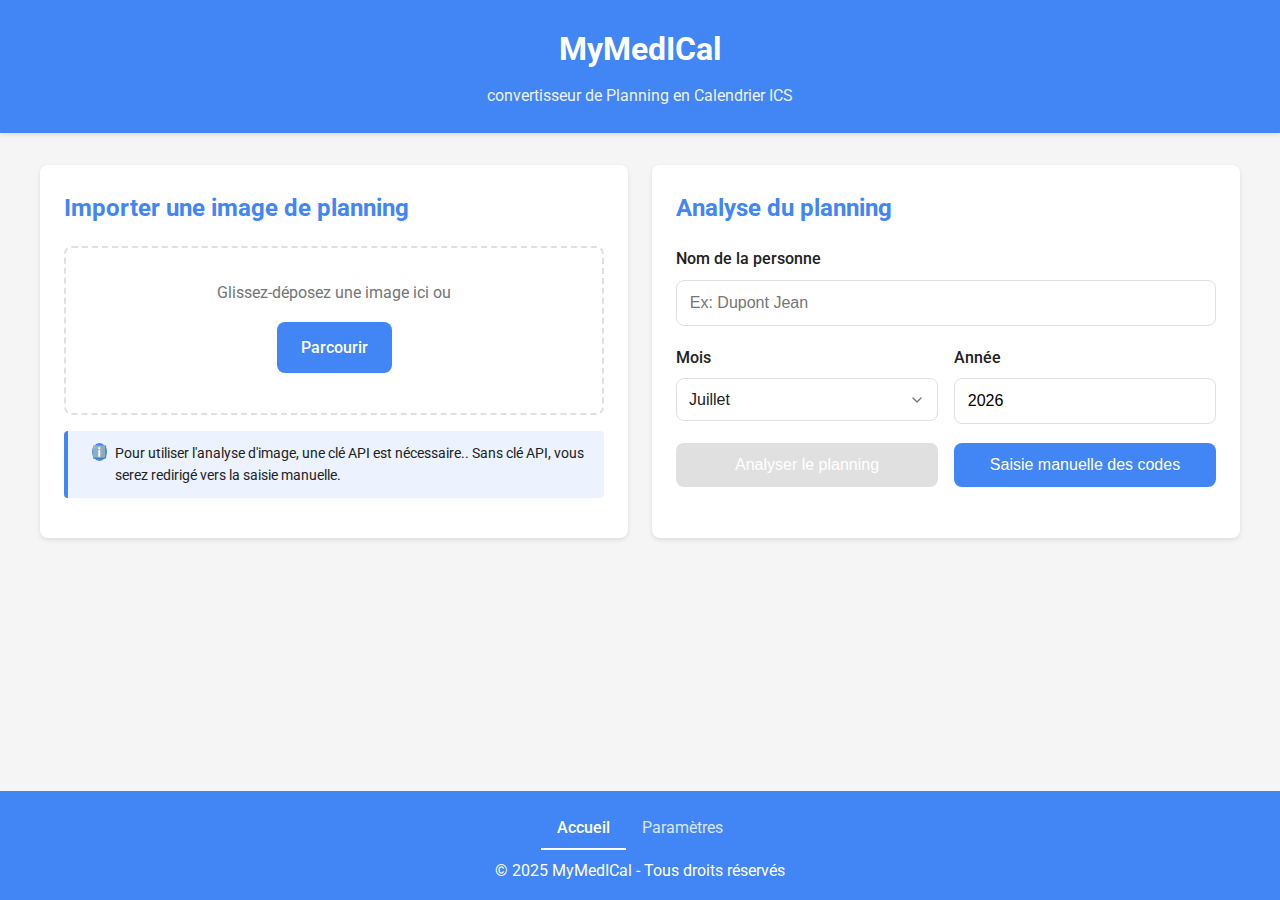
==== index.html @ 3569edef "Version 2 ajustement du nom en MymedICal" ====
<!DOCTYPE html>
<html lang="fr">
<head>
    <meta charset="UTF-8">
    <meta name="viewport" content="width=device-width, initial-scale=1.0">
    <meta name="theme-color" content="#4285f4">
    <title>MyMedICal - Analyseur de Planning</title>
    <link rel="stylesheet" href="css/styles.css">
    <link rel="manifest" href="manifest.json">
    <link rel="icon" type="image/png" href="images/icons/icon-72x72.png">
    <link rel="apple-touch-icon" href="images/icons/icon-192x192.png">
    <!-- Polices -->
    <link rel="preconnect" href="https://fonts.googleapis.com">
    <link rel="preconnect" href="https://fonts.gstatic.com" crossorigin>
    <link href="https://fonts.googleapis.com/css2?family=Roboto:wght@300;400;500;700&display=swap" rel="stylesheet">
</head>
<body>
    <header>
        <h1>MyMedICal</h1>
        <p>convertisseur de Planning en Calendrier ICS</p>
    </header>

    <main>
        <div class="container">
            <!-- Section d'upload -->
            <div class="card upload-section" id="uploadSection">
                <h2>Importer une image de planning</h2>
                <div class="drop-area" id="dropArea">
                    <p>Glissez-déposez une image ici ou</p>
                    <label for="fileInput" class="button">Parcourir</label>
                    <input type="file" id="fileInput" accept="image/*" hidden>
                </div>
                <div class="api-info-message">
                    <p><i class="info-icon">ℹ️</i> Pour utiliser l'analyse d'image, une clé API est nécessaire.</a>. Sans clé API, vous serez redirigé vers la saisie manuelle.</p>
                </div>
                <div class="preview-container" id="previewContainer" hidden>
                    <img id="filePreview" alt="Aperçu de l'image">
                    <button id="removeImage" class="button button-secondary">Supprimer</button>
                </div>
            </div>

            <!-- Section de traitement -->
            <div class="card processing-section" id="processingSection">
                <h2>Analyse du planning</h2>
                
                <!-- Conteneur pour le champ de saisie du nom -->
                <div class="form-group" id="personNameContainer">
                    <label for="personNameInput">Nom de la personne</label>
                    <input type="text" id="personNameInput" placeholder="Ex: Dupont Jean">
                </div>
                
                <div class="form-row">
                    <div class="form-group">
                        <label for="monthSelect">Mois</label>
                        <select id="monthSelect">
                            <option value="1">Janvier</option>
                            <option value="2">Février</option>
                            <option value="3">Mars</option>
                            <option value="4">Avril</option>
                            <option value="5">Mai</option>
                            <option value="6">Juin</option>
                            <option value="7">Juillet</option>
                            <option value="8">Août</option>
                            <option value="9">Septembre</option>
                            <option value="10">Octobre</option>
                            <option value="11">Novembre</option>
                            <option value="12">Décembre</option>
                        </select>
                    </div>
                    <div class="form-group">
                        <label for="yearInput">Année</label>
                        <input type="number" id="yearInput" min="2000" max="2100">
                    </div>
                </div>
                
                <div class="button-group">
                    <button id="analyzeButton" class="button button-primary" disabled>Analyser le planning</button>
                </div>
            </div>

            <!-- Section des résultats -->
            <div class="card results-section" id="resultsSection" hidden>
                <h2>Résultats</h2>
                
                <!-- Résultat de l'analyse OCR -->
                <div class="ocr-result-section" id="ocrResultSection" hidden>
                    <div class="card-section">
                        <h3>Résultat Analyse IA</h3>
                        <p class="ocr-warning">Attention le résultat peut comporter des erreurs.</p>
                        <div class="ocr-result-container">
                            <textarea id="ocrResultText" class="ocr-result-text" readonly></textarea>
                            <div id="personLineContainer"></div>
                        </div>
                        <div class="button-group">
                            <button id="applyOcrCodesButton" class="button button-primary">Appliquer les codes</button>
                        </div>
                    </div>
                </div>
                
                <div id="resultsContent">
                    <div class="results-header">
                        <h3><span id="personNamesList"></span></h3>
                    </div>
                    
                    <div id="calendarContainer" class="calendar-container">
                        <!-- Le calendrier sera inséré ici -->
                    </div>
                    
                    <div class="table-container">
                        <table class="results-table">
                            <thead>
                                <tr>
                                    <th>Jour</th>
                                    <th>Code</th>
                                    <th>Horaires</th>
                                </tr>
                            </thead>
                            <tbody id="resultsTableBody">
                                <!-- Les résultats seront insérés ici -->
                            </tbody>
                        </table>
                    </div>
                    
                    <div class="export-buttons" id="exportButtons">
                        <button id="exportIcsButton" class="button" onclick="downloadICSFile()">Exporter en ICS</button>
                    </div>
                </div>
            </div>
        </div>
    </main>

    <footer>
        <div class="footer-nav">
            <a href="index.html" class="nav-link active">Accueil</a>
            <a href="settings.html" class="nav-link">Paramètres</a>
        </div>
        <p>&copy; 2025 MyMedICal - Tous droits réservés</p>
    </footer>

    <!-- Toast pour les notifications -->
    <div class="toast" id="toastContainer" hidden>
        <p id="toastMessage"></p>
    </div>

    <!-- Chargement des modules JavaScript -->
    <script src="js/core.js?v=1"></script>
    <script src="js/codes.js?v=1"></script>
    <script src="js/calendar.js?v=1"></script>
    <script src="js/file-handling.js?v=1"></script>
    <script src="js/ocr-analysis.js?v=1"></script>
    <script src="js/manual-entry.js?v=1"></script>
    <script src="js/vision-api.js?v=1"></script>
    <script src="js/calendar-utils.js?v=2"></script>
    <script src="js/app.js?v=11"></script>
    <script>
        // Enregistrer le service worker
        if ('serviceWorker' in navigator) {
            window.addEventListener('load', () => {
                navigator.serviceWorker.register('/service-worker.js')
                    .then(registration => {
                        console.log('Service Worker enregistré avec succès:', registration);
                        
                        // Vérifier si une mise à jour est disponible
                        registration.addEventListener('updatefound', () => {
                            console.log('Nouvelle version du Service Worker trouvée');
                            
                            // Forcer l'activation du nouveau service worker
                            const newWorker = registration.installing;
                            newWorker.addEventListener('statechange', () => {
                                if (newWorker.state === 'installed' && navigator.serviceWorker.controller) {
                                    // Forcer le rechargement de la page pour utiliser le nouveau service worker
                                    console.log('Nouveau Service Worker installé, rechargement de la page');
                                    window.location.reload();
                                }
                            });
                        });
                        
                        // Forcer l'activation du service worker existant
                        if (registration.waiting) {
                            registration.waiting.postMessage({ action: 'skipWaiting' });
                        }
                    })
                    .catch(error => {
                        console.log('Erreur lors de l\'enregistrement du Service Worker:', error);
                    });
            });
        }
    </script>
</body>
</html>
---- css/styles.css ----
/* Variables globales */
:root {
    --primary-color: #4285f4;
    --primary-dark: #3367d6;
    --secondary-color: #34a853;
    --accent-color: #ea4335;
    --light-gray: #f5f5f5;
    --medium-gray: #e0e0e0;
    --dark-gray: #757575;
    --text-color: #212121;
    --white: #ffffff;
    --shadow: 0 2px 5px rgba(0, 0, 0, 0.1);
    --border-radius: 8px;
    --transition: all 0.3s ease;
}

/* Reset et base */
* {
    margin: 0;
    padding: 0;
    box-sizing: border-box;
}

body {
    font-family: 'Roboto', sans-serif;
    line-height: 1.6;
    color: var(--text-color);
    background-color: var(--light-gray);
    min-height: 100vh;
    display: flex;
    flex-direction: column;
}

/* En-tête */
header {
    background-color: var(--primary-color);
    color: var(--white);
    text-align: center;
    padding: 1.5rem 1rem;
    box-shadow: var(--shadow);
}

header h1 {
    font-size: 2rem;
    margin-bottom: 0.5rem;
}

header p {
    font-size: 1rem;
    opacity: 0.9;
}

/* Contenu principal */
main {
    flex: 1;
    padding: 2rem 1rem;
}

.container {
    max-width: 1200px;
    margin: 0 auto;
    display: grid;
    grid-template-columns: 1fr;
    gap: 1.5rem;
}

@media (min-width: 768px) {
    .container {
        grid-template-columns: repeat(2, 1fr);
    }
    
    .results-section {
        grid-column: span 2;
    }
}

/* Cartes */
.card {
    background-color: var(--white);
    border-radius: var(--border-radius);
    box-shadow: var(--shadow);
    padding: 1.5rem;
    transition: var(--transition);
}

.card h2 {
    color: var(--primary-color);
    margin-bottom: 1.2rem;
    font-size: 1.5rem;
}

/* Zone de dépôt */
.drop-area {
    border: 2px dashed var(--medium-gray);
    border-radius: var(--border-radius);
    padding: 2rem;
    text-align: center;
    transition: var(--transition);
    margin-bottom: 1rem;
    cursor: pointer;
}

.drop-area:hover, .drop-area.active {
    border-color: var(--primary-color);
    background-color: rgba(66, 133, 244, 0.05);
}

.drop-area p {
    margin-bottom: 1rem;
    color: var(--dark-gray);
}

/* Aperçu de l'image */
.preview-container {
    margin-top: 1rem;
    text-align: center;
    position: relative;
    max-width: 100%;
    overflow: hidden;
    border-radius: var(--border-radius);
    box-shadow: var(--shadow);
    background-color: var(--white);
}

#filePreview {
    max-width: 100%;
    max-height: 60vh; /* Limite la hauteur à 60% de la hauteur de la fenêtre */
    object-fit: contain; /* Garde les proportions de l'image */
    display: block;
    margin: 0 auto;
    border-radius: var(--border-radius);
}

/* Styles pour toutes les images dans le contenu principal */
main img {
    max-width: 100%;
    height: auto;
    display: block;
    margin: 0 auto;
    border-radius: var(--border-radius);
    box-shadow: var(--shadow);
}

/* Conteneur pour les images importées */
.imported-image-container {
    width: 100%;
    overflow-x: auto;
    margin-bottom: 1rem;
}

.imported-image-container img {
    max-width: 100%;
    object-fit: contain;
}

/* Pour les tableaux contenant des images */
table img {
    max-width: none; /* Permet aux images dans les tableaux de conserver leur taille d'origine */
    border-radius: 0;
    box-shadow: none;
}

/* Bouton de suppression d'image */
#removeImage {
    position: absolute;
    top: 0.75rem;
    right: 0.75rem;
    background-color: rgba(255, 255, 255, 0.9);
    border: none;
    border-radius: 50%;
    width: 2.5rem;
    height: 2.5rem;
    display: flex;
    align-items: center;
    justify-content: center;
    cursor: pointer;
    color: var(--accent-color);
    font-size: 1.2rem;
    transition: all 0.2s ease;
    box-shadow: 0 2px 8px rgba(0, 0, 0, 0.15);
    z-index: 10;
}

#removeImage::before {
    content: "×";  /* Utilisation du symbole × pour la croix */
    font-size: 1.8rem;
    font-weight: 600;
    line-height: 1;
}

#removeImage:hover {
    background-color: rgba(255, 255, 255, 1);
    transform: scale(1.05);
    box-shadow: 0 4px 12px rgba(0, 0, 0, 0.2);
}

/* Style pour le bouton de suppression avec croix rouge */
.delete-btn-cross {
    background-color: #ff4d4d !important; /* Rouge vif */
    border: none !important;
    border-radius: 50% !important;
    width: 36px !important;
    height: 36px !important;
    display: flex !important;
    align-items: center !important;
    justify-content: center !important;
    cursor: pointer !important;
    padding: 0 !important;
    box-shadow: 0 2px 5px rgba(0, 0, 0, 0.2) !important;
    position: relative !important;
    transition: all 0.2s ease !important;
}

.delete-btn-cross::before,
.delete-btn-cross::after {
    content: "" !important;
    position: absolute !important;
    width: 20px !important;
    height: 3px !important;
    background-color: white !important;
    border-radius: 2px !important;
}

.delete-btn-cross::before {
    transform: rotate(45deg) !important;
}

.delete-btn-cross::after {
    transform: rotate(-45deg) !important;
}

.delete-btn-cross:hover {
    transform: scale(1.1) !important;
    box-shadow: 0 4px 8px rgba(0, 0, 0, 0.3) !important;
}

.delete-btn-cross span {
    display: none !important; /* Cache le texte du bouton */
}

/* Formulaires */
.form-group {
    margin-bottom: 1.2rem;
}

.form-row {
    display: flex;
    gap: 1rem;
    margin-bottom: 1.2rem;
}

.form-row .form-group {
    flex: 1;
    margin-bottom: 0;
}

label {
    display: block;
    margin-bottom: 0.5rem;
    font-weight: 500;
    color: var(--text-color);
}

input, select {
    width: 100%;
    padding: 0.8rem;
    border: 1px solid var(--medium-gray);
    border-radius: var(--border-radius);
    font-size: 1rem;
    transition: var(--transition);
}

input:focus, select:focus {
    outline: none;
    border-color: var(--primary-color);
    box-shadow: 0 0 0 2px rgba(66, 133, 244, 0.2);
}

/* Boutons */
.button {
    display: inline-block;
    padding: 0.8rem 1.5rem;
    background-color: var(--primary-color);
    color: var(--white);
    border: none;
    border-radius: var(--border-radius);
    font-size: 1rem;
    font-weight: 500;
    cursor: pointer;
    transition: var(--transition);
    text-align: center;
}

.button:hover {
    background-color: var(--primary-dark);
    transform: translateY(-2px);
}

.button:active {
    transform: translateY(0);
}

.button:disabled {
    background-color: var(--medium-gray);
    cursor: not-allowed;
    transform: none;
}

.button-primary {
    background-color: var(--primary-color);
}

.button-secondary {
    background-color: var(--dark-gray);
}

.button-secondary:hover {
    background-color: #616161;
}

/* Section des résultats */
.results-section {
    min-height: 300px;
}

.loader {
    display: flex;
    flex-direction: column;
    align-items: center;
    justify-content: center;
    padding: 2rem;
}

.spinner {
    width: 50px;
    height: 50px;
    border: 5px solid var(--medium-gray);
    border-top: 5px solid var(--primary-color);
    border-radius: 50%;
    animation: spin 1s linear infinite;
    margin-bottom: 1rem;
}

@keyframes spin {
    0% { transform: rotate(0deg); }
    100% { transform: rotate(360deg); }
}

/* Tableau des résultats */
.results-table {
    width: 100%;
    border-collapse: collapse;
    margin-bottom: 1.5rem;
    box-shadow: var(--shadow);
    background-color: var(--white);
    border-radius: var(--border-radius);
    overflow: hidden;
}

.results-table th,
.results-table td {
    padding: 0.75rem 1rem;
    text-align: left;
    border-bottom: 1px solid var(--medium-gray);
}

.results-table th {
    background-color: var(--primary-color);
    color: var(--white);
    font-weight: 500;
}

.results-table tr:last-child td {
    border-bottom: none;
}

.results-table tr:nth-child(even) {
    background-color: var(--light-gray);
}

.code-input {
    width: 100%;
    padding: 0.5rem;
    border: 1px solid var(--medium-gray);
    border-radius: 4px;
    font-family: 'Roboto', sans-serif;
    font-size: 1rem;
    transition: var(--transition);
}

.code-input:focus {
    border-color: var(--primary-color);
    outline: none;
    box-shadow: 0 0 0 2px rgba(66, 133, 244, 0.2);
}

.code-input.corrected {
    background-color: #e8f0fe;
    border-color: var(--primary-color);
}

.code-description {
    color: var(--dark-gray);
    font-size: 0.9rem;
}

.no-results {
    text-align: center;
    color: var(--dark-gray);
    font-style: italic;
    padding: 1.5rem !important;
}

/* Conteneur du texte OCR brut */
.raw-ocr-container {
    margin-top: 2rem;
    background-color: var(--white);
    border-radius: var(--border-radius);
    padding: 1rem;
    box-shadow: var(--shadow);
}

.raw-ocr-container h3 {
    margin-bottom: 1rem;
    color: var(--primary-color);
    font-size: 1.2rem;
}

.raw-ocr-content {
    background-color: var(--light-gray);
    padding: 1rem;
    border-radius: 4px;
    font-family: monospace;
    font-size: 0.9rem;
    white-space: pre-wrap;
    overflow-x: auto;
    max-height: 300px;
    overflow-y: auto;
}

.copy-button {
    margin-top: 1rem;
    background-color: var(--light-gray);
    color: var(--text-color);
    border: 1px solid var(--medium-gray);
    padding: 0.5rem 1rem;
    border-radius: 4px;
    cursor: pointer;
    transition: var(--transition);
}

.copy-button:hover {
    background-color: var(--medium-gray);
}

/* Actions */
.actions {
    display: flex;
    flex-wrap: wrap;
    gap: 0.8rem;
    justify-content: flex-end;
}

/* Pied de page */
footer {
    background-color: var(--primary-color);
    color: var(--white);
    text-align: center;
    padding: 1rem;
    margin-top: auto;
}

/* Footer navigation */
.footer-nav {
    display: flex;
    justify-content: center;
    margin-bottom: 0.5rem;
}

.nav-link {
    color: var(--white);
    text-decoration: none;
    padding: 0.5rem 1rem;
    opacity: 0.8;
    transition: var(--transition);
}

.nav-link:hover {
    opacity: 1;
}

.nav-link.active {
    opacity: 1;
    font-weight: 500;
    border-bottom: 2px solid var(--white);
}

/* Toast notifications */
.toast {
    position: fixed;
    bottom: 20px;
    left: 50%;
    transform: translateX(-50%);
    background-color: rgba(0, 0, 0, 0.8);
    color: var(--white);
    padding: 0.8rem 1.5rem;
    border-radius: var(--border-radius);
    z-index: 1000;
    animation: fadeIn 0.3s, fadeOut 0.3s 2.7s;
    animation-fill-mode: forwards;
}

@keyframes fadeIn {
    from { opacity: 0; transform: translate(-50%, 20px); }
    to { opacity: 1; transform: translate(-50%, 0); }
}

@keyframes fadeOut {
    from { opacity: 1; transform: translate(-50%, 0); }
    to { opacity: 0; transform: translate(-50%, 20px); }
}

/* Styles pour la page de paramètres */
.settings-container {
    max-width: 1200px;
    margin: 0 auto;
    display: grid;
    grid-template-columns: 1fr;
    gap: 1.5rem;
}

.card-header {
    margin-bottom: 1.5rem;
}

.card-header p {
    color: var(--dark-gray);
    margin-top: 0.5rem;
}

/* Gestionnaire de codes */
.code-manager {
    display: grid;
    grid-template-columns: 1fr;
    gap: 1.5rem;
}

@media (min-width: 768px) {
    .code-manager {
        grid-template-columns: 1fr 1fr;
    }
}

/* Liste des codes */
.code-list-container {
    display: flex;
    flex-direction: column;
    height: 100%;
}

.search-bar {
    display: flex;
    gap: 0.8rem;
    margin-bottom: 1rem;
}

.search-bar input {
    flex: 1;
}

.code-list {
    flex: 1;
    overflow-y: auto;
    border: 1px solid var(--medium-gray);
    border-radius: var(--border-radius);
    padding: 0.5rem;
    max-height: 400px;
}

.code-item {
    display: flex;
    align-items: center;
    padding: 0.8rem;
    border-bottom: 1px solid var(--medium-gray);
    cursor: pointer;
    transition: var(--transition);
}

.code-item:last-child {
    border-bottom: none;
}

.code-item:hover {
    background-color: rgba(66, 133, 244, 0.05);
}

.code-item.active {
    background-color: rgba(66, 133, 244, 0.1);
    border-left: 3px solid var(--primary-color);
    box-shadow: 0 2px 5px rgba(0, 0, 0, 0.1);
}

.code-item.active .code-text strong {
    color: var(--primary-color);
    font-weight: 700;
}

.color-indicator {
    width: 16px;
    height: 16px;
    border-radius: 50%;
    margin-right: 0.8rem;
}

.code-text {
    flex: 1;
}

.code-hours {
    color: var(--dark-gray);
    font-size: 0.9rem;
}

.empty-state {
    padding: 1.5rem;
    text-align: center;
    color: var(--dark-gray);
}

/* Éditeur de code */
.code-editor {
    background-color: var(--light-gray);
    border-radius: var(--border-radius);
    padding: 1.5rem;
}

.code-editor h3 {
    margin-bottom: 1.2rem;
    color: var(--primary-color);
}

.form-actions {
    display: flex;
    gap: 0.8rem;
    margin-top: 1.5rem;
}

.button-danger {
    background-color: var(--accent-color);
}

.button-danger:hover {
    background-color: #d32f2f;
}

/* Import/Export */
.import-export {
    display: flex;
    flex-direction: column;
    gap: 1.5rem;
}

/* Formulaires */
small {
    display: block;
    margin-top: 0.3rem;
    color: var(--dark-gray);
    font-size: 0.8rem;
}

/* Responsive */
@media (max-width: 600px) {
    .form-row {
        flex-direction: column;
        gap: 0;
    }
    
    .actions {
        justify-content: center;
    }
    
    .button {
        width: 100%;
    }
}

/* Liste des noms détectés */
.names-list-section {
    margin-bottom: 1.5rem;
}

.names-list-section .info-text {
    margin-bottom: 1rem;
    color: var(--dark-gray);
    font-size: 0.9rem;
}

.person-names-list {
    display: flex;
    flex-wrap: wrap;
    gap: 0.5rem;
    margin-top: 1rem;
}

.person-name-item {
    background-color: var(--light-gray);
    border: 1px solid var(--medium-gray);
    border-radius: var(--border-radius);
    padding: 0.5rem 1rem;
    cursor: pointer;
    transition: var(--transition);
}

.person-name-item:hover {
    background-color: var(--medium-gray);
}

.person-name-item.selected {
    background-color: var(--primary-color);
    color: var(--white);
    border-color: var(--primary-dark);
}

/* Groupe de boutons */
.button-group {
    display: flex;
    gap: 1rem;
    margin-top: 1rem;
}

.button-group .button {
    flex: 1;
}

/* Liste déroulante */
select {
    width: 100%;
    padding: 0.75rem;
    border: 1px solid var(--medium-gray);
    border-radius: var(--border-radius);
    background-color: var(--white);
    font-size: 1rem;
    color: var(--text-color);
    appearance: none;
    background-image: url("data:image/svg+xml;charset=UTF-8,%3csvg xmlns='http://www.w3.org/2000/svg' width='16' height='16' viewBox='0 0 24 24' fill='none' stroke='%23757575' stroke-width='2' stroke-linecap='round' stroke-linejoin='round'%3e%3cpolyline points='6 9 12 15 18 9'%3e%3c/polyline%3e%3c/svg%3e");
    background-repeat: no-repeat;
    background-position: right 0.75rem center;
    background-size: 1rem;
    padding-right: 2rem;
}

select:focus {
    outline: none;
    border-color: var(--primary-color);
    box-shadow: 0 0 0 2px rgba(66, 133, 244, 0.2);
}

/* Types de boutons */
.button-primary {
    background-color: var(--primary-color);
    color: var(--white);
}

.button-primary:hover:not(:disabled) {
    background-color: var(--primary-dark);
}

.button-secondary {
    background-color: var(--white);
    color: var(--primary-color);
    border: 1px solid var(--primary-color);
}

.button-secondary:hover:not(:disabled) {
    background-color: rgba(66, 133, 244, 0.1);
}

/* Types de toast */
.toast.success {
    background-color: var(--secondary-color);
}

.toast.error {
    background-color: var(--accent-color);
}

.toast.warning {
    background-color: #f39c12;
}

/* Styles pour les sections d'analyse et de résultats */
.section {
    margin-bottom: 2rem;
}

.section h2 {
    margin-bottom: 1rem;
    color: #333;
}

.button-group {
    display: flex;
    gap: 0.5rem;
    margin-top: 1rem;
}

.result-card {
    background-color: #f9f9f9;
    border-radius: 8px;
    padding: 1.5rem;
    box-shadow: 0 2px 4px rgba(0, 0, 0, 0.1);
}

.result-content {
    margin: 1rem 0;
}

.result-content h4 {
    margin-bottom: 0.5rem;
    color: #555;
}

#resultCodes {
    list-style-type: none;
    padding: 0;
    margin: 0;
    display: flex;
    flex-wrap: wrap;
    gap: 0.5rem;
}

#resultCodes li {
    background-color: #e0e0e0;
    padding: 0.3rem 0.6rem;
    border-radius: 4px;
    font-size: 0.9rem;
}

#nameDropdown {
    width: 100%;
    padding: 0.5rem;
    border: 1px solid #ddd;
    border-radius: 4px;
    font-family: 'Roboto', sans-serif;
    font-size: 1rem;
}

/* Styles pour les messages */
.message {
    padding: 0.75rem 1rem;
    margin: 1rem 0;
    border-radius: 4px;
    font-weight: 500;
}

.message.success {
    background-color: #d4edda;
    color: #155724;
    border-left: 4px solid #28a745;
}

.message.error {
    background-color: #f8d7da;
    color: #721c24;
    border-left: 4px solid #dc3545;
}

.message.info {
    background-color: #d1ecf1;
    color: #0c5460;
    border-left: 4px solid #17a2b8;
}

/* Styles pour les champs de saisie dans le tableau des résultats */
.day-input {
    width: 50px;
    padding: 5px;
    border: 1px solid #ddd;
    border-radius: 4px;
    text-align: center;
}

.code-input {
    width: 80px;
    padding: 5px;
    border: 1px solid #ddd;
    border-radius: 4px;
    text-align: center;
    text-transform: uppercase;
}

.code-input.corrected {
    background-color: #e8f5e9;
    border-color: #4caf50;
}

.code-description {
    display: block;
    font-size: 0.9em;
    color: #666;
}

.no-results {
    text-align: center;
    color: #999;
    padding: 20px;
    font-style: italic;
}

/* Formulaire de saisie manuelle */
.manual-entry-form {
    display: none;
    background-color: var(--white);
    border-radius: var(--border-radius);
    box-shadow: var(--shadow);
    padding: 1.5rem;
    margin: 1.5rem 0;
    position: relative;
}

.manual-entry-form h3 {
    margin-top: 0;
    margin-bottom: 1rem;
    color: var(--primary-color);
}

.manual-entry-form p {
    margin-bottom: 1rem;
    color: var(--dark-gray);
}

.manual-entry-form textarea {
    width: 100%;
    padding: 0.75rem;
    border: 1px solid var(--medium-gray);
    border-radius: 4px;
    font-family: 'Roboto', sans-serif;
    font-size: 1rem;
    margin-bottom: 1rem;
    resize: vertical;
}

.manual-entry-form textarea:focus {
    border-color: var(--primary-color);
    outline: none;
    box-shadow: 0 0 0 2px rgba(66, 133, 244, 0.2);
}

.manual-entry-form button {
    margin-right: 0.5rem;
    margin-bottom: 0.5rem;
}

#manual-entry-button {
    margin-left: 0.5rem;
}

/* Sélecteur de code */
.code-select {
    width: 100%;
    padding: 0.5rem;
    border: 1px solid var(--medium-gray);
    border-radius: 4px;
    font-family: 'Roboto', sans-serif;
    font-size: 1rem;
    transition: var(--transition);
    cursor: pointer;
    appearance: none;
    -webkit-appearance: none;
    -moz-appearance: none;
    background-image: url("data:image/svg+xml;charset=utf-8,%3csvg xmlns='http://www.w3.org/2000/svg' width='16' height='16' viewBox='0 0 24 24' fill='none' stroke='%23333' stroke-width='2' stroke-linecap='round' stroke-linejoin='round'%3e%3cpolyline points='6 9 12 15 18 9'%3e%3c/polyline%3e%3c/svg%3e");
    background-repeat: no-repeat;
    background-position: right 0.5rem center;
    background-size: 16px;
    padding-right: 2rem;
}

.code-select:focus {
    border-color: var(--primary-color);
    outline: none;
    box-shadow: 0 0 0 2px rgba(66, 133, 244, 0.2);
}

.code-select option {
    padding: 0.5rem;
    background-color: var(--white);
}

/* Légende des codes */
.code-legend {
    margin-top: 2rem;
    background-color: var(--white);
    border-radius: var(--border-radius);
    padding: 1rem;
    box-shadow: var(--shadow);
}

.code-legend h3 {
    margin-top: 0;
    margin-bottom: 1rem;
    color: var(--primary-color);
}

.code-legend-items {
    display: flex;
    flex-wrap: wrap;
    gap: 0.5rem;
}

.code-legend-item {
    display: flex;
    align-items: center;
    padding: 0.5rem;
    border-radius: 4px;
    font-size: 0.9rem;
}

.code-legend-color {
    width: 1rem;
    height: 1rem;
    border-radius: 3px;
    margin-right: 0.5rem;
    border: 1px solid rgba(0, 0, 0, 0.1);
}

/* Couleurs spécifiques pour les codes */
.code-RHE {
    background-color: #f5f5f5;
    color: #333;
}

.code-M7M {
    background-color: #ffeb3b;
    color: #333;
}

.code-C9E {
    background-color: #4caf50;
    color: white;
}

.code-JRD {
    background-color: #ff9800;
    color: white;
}

.code-RH {
    background-color: #e91e63;
    color: white;
}

.code-RC {
    background-color: #2196f3;
    color: white;
}

.code-JPX {
    background-color: #9c27b0;
    color: white;
}

.code-NNE {
    background-color: #00bcd4;
    color: white;
}

.code-CNE {
    background-color: #795548;
    color: white;
}

/* Calendrier */
.calendar-container {
    margin: 20px 0;
    padding: 15px;
    background-color: var(--white);
    border-radius: var(--border-radius);
    box-shadow: var(--shadow);
}

.calendar-table {
    width: 100%;
    border-collapse: collapse;
    margin-top: 15px;
}

.calendar-table th,
.calendar-table td {
    border: 1px solid var(--medium-gray);
    padding: 10px;
    text-align: center;
}

.calendar-table th {
    background-color: var(--primary-color);
    color: var(--white);
    font-weight: 500;
}

.calendar-table td {
    height: 80px;
    vertical-align: top;
    position: relative;
}

.calendar-table .empty-cell {
    background-color: var(--light-gray);
}

.day-number {
    position: absolute;
    top: 5px;
    left: 5px;
    font-size: 14px;
    font-weight: bold;
    color: var(--text-color);
}

.day-code {
    font-size: 16px;
    font-weight: bold;
    margin-top: 20px;
    margin-bottom: 10px;
    cursor: help;
    text-align: center;
    padding: 3px 5px;
    border-radius: 4px;
    background-color: rgba(255, 255, 255, 0.3);
    display: inline-block;
    min-width: 50px;
}

.code-dropdown {
    width: 100%;
    padding: 5px;
    font-size: 12px;
    border: 1px solid var(--medium-gray);
    border-radius: 4px;
}

/* Export buttons */
.export-buttons {
    display: flex;
    gap: 10px;
    margin-top: 20px;
    justify-content: flex-end;
}

/* Style pour l'icône d'information */
.info-icon {
    display: inline-flex;
    align-items: center;
    justify-content: center;
    width: 18px;
    height: 18px;
    border-radius: 50%;
    background-color: var(--primary-color);
    color: white;
    font-size: 12px;
    font-weight: bold;
    margin-left: 8px;
    cursor: pointer;
    transition: all 0.2s ease;
}

.info-icon:hover {
    background-color: var(--primary-dark);
    transform: scale(1.1);
    box-shadow: 0 2px 4px rgba(0, 0, 0, 0.2);
}

/* Style pour la popup d'information */
.info-popup {
    position: fixed;
    top: 50%;
    left: 50%;
    transform: translate(-50%, -50%);
    background-color: white;
    padding: 20px;
    border-radius: var(--border-radius);
    box-shadow: 0 4px 12px rgba(0, 0, 0, 0.15);
    z-index: 1000;
    max-width: 90%;
    width: 400px;
}

.info-popup-header {
    display: flex;
    justify-content: space-between;
    align-items: center;
    margin-bottom: 15px;
}

.info-popup-header h3 {
    margin: 0;
    color: var(--primary-color);
}

.info-popup-close {
    background: none;
    border: none;
    font-size: 20px;
    cursor: pointer;
    color: var(--dark-gray);
}

.info-popup-content {
    margin-bottom: 15px;
    line-height: 1.5;
}

.info-popup-overlay {
    position: fixed;
    top: 0;
    left: 0;
    right: 0;
    bottom: 0;
    background-color: rgba(0, 0, 0, 0.5);
    z-index: 999;
}

/* Style pour l'interrupteur (toggle switch) */
.toggle-switch {
    height: 0;
    width: 0;
    visibility: hidden;
    position: absolute;
}

.checkbox-label {
    display: flex;
    align-items: center;
    position: relative;
    cursor: pointer;
}

.toggle-slider {
    display: inline-block;
    width: 40px;
    height: 20px;
    background: #ccc;
    border-radius: 100px;
    position: relative;
    margin-right: 10px;
    transition: 0.3s;
}

.toggle-slider:after {
    content: '';
    position: absolute;
    top: 2px;
    left: 2px;
    width: 16px;
    height: 16px;
    background: #fff;
    border-radius: 50%;
    transition: 0.3s;
}

.toggle-switch:checked + .toggle-slider {
    background: #4cd964;
}

.toggle-switch:checked + .toggle-slider:after {
    left: calc(100% - 2px);
    transform: translateX(-100%);
}

.toggle-slider:active:after {
    width: 20px;
}

/* Styles pour la section de résultat OCR */
.ocr-result-section {
    margin-bottom: 1.5rem;
}

.card-section {
    background-color: var(--white);
    border-radius: var(--border-radius);
    padding: 1.5rem;
    box-shadow: var(--shadow);
    margin-bottom: 1.5rem;
}

.ocr-warning {
    color: var(--accent-color);
    font-size: 0.9rem;
    margin-bottom: 1rem;
}

.ocr-result-container {
    margin-bottom: 1rem;
}

.ocr-result-text {
    width: 100%;
    min-height: 80px;
    padding: 0.75rem;
    border: 1px solid var(--medium-gray);
    border-radius: var(--border-radius);
    font-family: 'Roboto Mono', monospace;
    font-size: 0.9rem;
    resize: vertical;
    background-color: var(--light-gray);
}

.ocr-result-text:focus {
    outline: none;
    border-color: var(--primary-color);
    box-shadow: 0 0 0 2px rgba(66, 133, 244, 0.2);
}

/* Styles pour la ligne de personne */
#personLineContainer {
    margin-top: 1rem;
    padding: 0.75rem;
    background-color: #f8f9fa;
    border: 1px solid var(--medium-gray);
    border-radius: var(--border-radius);
    font-family: 'Roboto Mono', monospace;
    font-size: 0.9rem;
    max-height: 100px;
    overflow-y: auto;
}

.person-line {
    margin: 0;
    white-space: pre-wrap;
    word-break: break-word;
}

/* Styles pour la section Résultat Analyse IA */
#iaResultSection {
    margin-bottom: 1.5rem;
    background-color: var(--white);
    border-radius: var(--border-radius);
    padding: 1.5rem;
    box-shadow: var(--shadow);
}

#iaResultSection h3 {
    margin-top: 0;
    margin-bottom: 1rem;
    color: var(--primary-color);
    font-size: 1.2rem;
    border-bottom: 1px solid var(--medium-gray);
    padding-bottom: 0.5rem;
}

#iaResultSection .ocr-warning {
    color: var(--accent-color);
    font-size: 0.9rem;
    margin-bottom: 1rem;
}

#iaResultSection .ocr-result-container {
    margin-bottom: 1rem;
}

#iaResultText {
    width: 100%;
    min-height: 60px;
    padding: 0.75rem;
    border: 1px solid var(--medium-gray);
    border-radius: var(--border-radius);
    font-family: 'Roboto Mono', monospace;
    font-size: 0.9rem;
    resize: vertical;
    background-color: var(--light-gray);
}

/* Styles pour les cellules qui ne seront pas exportées */
.not-exported {
    position: relative;
    overflow: hidden;
}

.not-exported::before {
    content: '';
    position: absolute;
    top: 0;
    left: 0;
    right: 0;
    bottom: 0;
    background-image: repeating-linear-gradient(
        45deg,
        rgba(0, 0, 0, 0.1),
        rgba(0, 0, 0, 0.1) 10px,
        rgba(0, 0, 0, 0) 10px,
        rgba(0, 0, 0, 0) 20px
    );
    pointer-events: none; /* Pour permettre les clics à travers */
    z-index: 1;
}

/* Style pour la case à cocher d'exportation */
.export-checkbox-container {
    position: absolute;
    top: 5px;
    right: 5px;
    z-index: 2;
    background-color: rgba(255, 255, 255, 0.7);
    border-radius: 3px;
    padding: 2px;
}

.export-checkbox {
    margin: 0;
    cursor: pointer;
}

.export-checkbox-label {
    font-size: 10px;
    cursor: pointer;
    user-select: none;
}

/* Message informatif pour la clé API */
.api-info-message {
    background-color: rgba(66, 133, 244, 0.1);
    border-left: 4px solid var(--primary-color);
    border-radius: 4px;
    padding: 12px 16px;
    margin: 16px 0;
    font-size: 0.9rem;
    color: var(--text-color);
    line-height: 1.5;
}

.api-info-message p {
    display: flex;
    align-items: flex-start;
    margin: 0;
}

.info-icon {
    margin-right: 8px;
    font-style: normal;
}

.settings-link {
    color: var(--primary-color);
    text-decoration: none;
    font-weight: 500;
    transition: var(--transition);
}

.settings-link:hover {
    text-decoration: underline;
    color: var(--primary-dark);
}

/* Style pour le message du mode strict */
.mode-strict-info {
    display: flex;
    align-items: center;
    margin-bottom: 8px;
    color: var(--text-color);
    font-weight: 500;
}

.mode-strict-icon {
    margin-right: 8px;
    font-size: 1.2rem;
}

.info-text {
    background-color: rgba(52, 168, 83, 0.1);
    border-left: 4px solid var(--secondary-color);
    border-radius: 4px;
    padding: 12px 16px;
    margin: 16px 0;
}

.info-text small {
    display: block;
    margin-top: 4px;
    color: var(--dark-gray);
}
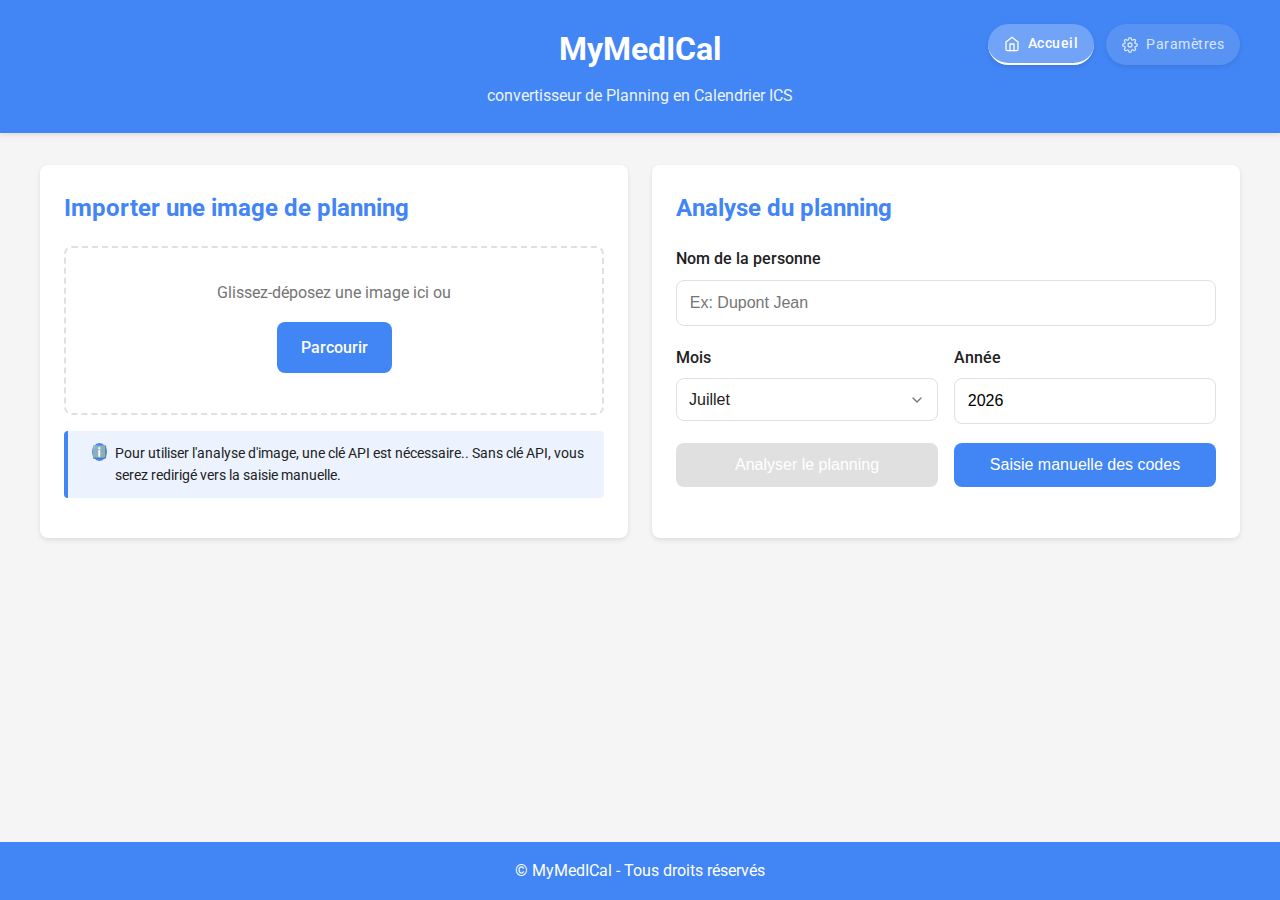
==== commit dfc547d2: "V2 ajustement graphique en cours" ====
--- a/index.html
+++ b/index.html
@@ -18,6 +18,16 @@
     <header>
         <h1>MyMedICal</h1>
         <p>convertisseur de Planning en Calendrier ICS</p>
+        <nav class="top-nav">
+            <a href="index.html" class="nav-link active">
+                <svg xmlns="http://www.w3.org/2000/svg" width="16" height="16" viewBox="0 0 24 24" fill="none" stroke="currentColor" stroke-width="2" stroke-linecap="round" stroke-linejoin="round" class="nav-icon"><path d="M3 9l9-7 9 7v11a2 2 0 0 1-2 2H5a2 2 0 0 1-2-2z"></path><polyline points="9 22 9 12 15 12 15 22"></polyline></svg>
+                Accueil
+            </a>
+            <a href="settings.html" class="nav-link">
+                <svg xmlns="http://www.w3.org/2000/svg" width="16" height="16" viewBox="0 0 24 24" fill="none" stroke="currentColor" stroke-width="2" stroke-linecap="round" stroke-linejoin="round" class="nav-icon"><circle cx="12" cy="12" r="3"></circle><path d="M19.4 15a1.65 1.65 0 0 0 .33 1.82l.06.06a2 2 0 0 1 0 2.83 2 2 0 0 1-2.83 0l-.06-.06a1.65 1.65 0 0 0-1.82-.33 1.65 1.65 0 0 0-1 1.51V21a2 2 0 0 1-2 2 2 2 0 0 1-2-2v-.09A1.65 1.65 0 0 0 9 19.4a1.65 1.65 0 0 0-1.82.33l-.06.06a2 2 0 0 1-2.83 0 2 2 0 0 1 0-2.83l.06-.06a1.65 1.65 0 0 0 .33-1.82 1.65 1.65 0 0 0-1.51-1H3a2 2 0 0 1-2-2 2 2 0 0 1 2-2h.09A1.65 1.65 0 0 0 4.6 9a1.65 1.65 0 0 0-.33-1.82l-.06-.06a2 2 0 0 1 0-2.83 2 2 0 0 1 2.83 0l.06.06a1.65 1.65 0 0 0 1.82.33H9a1.65 1.65 0 0 0 1-1.51V3a2 2 0 0 1 2-2 2 2 0 0 1 2 2v.09a1.65 1.65 0 0 0 1 1.51 1.65 1.65 0 0 0 1.82-.33l.06-.06a2 2 0 0 1 2.83 0 2 2 0 0 1 0 2.83l-.06.06a1.65 1.65 0 0 0-.33 1.82V9a1.65 1.65 0 0 0 1.51 1H21a2 2 0 0 1 2 2 2 2 0 0 1-2 2h-.09a1.65 1.65 0 0 0-1.51 1z"></path></svg>
+                Paramètres
+            </a>
+        </nav>
     </header>
 
     <main>
@@ -130,11 +140,7 @@
     </main>
 
     <footer>
-        <div class="footer-nav">
-            <a href="index.html" class="nav-link active">Accueil</a>
-            <a href="settings.html" class="nav-link">Paramètres</a>
-        </div>
-        <p>&copy; 2025 MyMedICal - Tous droits réservés</p>
+        <p>&copy; <span id="currentYear"></span> MyMedICal - Tous droits réservés</p>
     </footer>
 
     <!-- Toast pour les notifications -->
--- a/css/styles.css
+++ b/css/styles.css
@@ -38,6 +38,7 @@
     text-align: center;
     padding: 1.5rem 1rem;
     box-shadow: var(--shadow);
+    position: relative;
 }
 
 header h1 {
@@ -48,6 +49,52 @@
 header p {
     font-size: 1rem;
     opacity: 0.9;
+}
+
+/* Navigation en haut à droite */
+.top-nav {
+    position: absolute;
+    top: 1.5rem;
+    right: calc((100% - 1200px) / 2);
+    display: flex;
+    gap: 0.75rem;
+}
+
+@media (max-width: 1240px) {
+    .top-nav {
+        right: 1.5rem;
+    }
+}
+
+.nav-link {
+    color: var(--white);
+    text-decoration: none;
+    padding: 0.5rem 1rem;
+    border-radius: 50px;
+    background-color: rgba(255, 255, 255, 0.15);
+    transition: var(--transition);
+    font-size: 0.9rem;
+    font-weight: 400;
+    letter-spacing: 0.5px;
+    display: flex;
+    align-items: center;
+    justify-content: center;
+    box-shadow: 0 2px 4px rgba(0, 0, 0, 0.1);
+}
+
+.nav-icon {
+    margin-right: 0.5rem;
+    stroke-width: 2;
+}
+
+.nav-link:hover {
+    background-color: rgba(255, 255, 255, 0.25);
+    transform: translateY(-1px);
+}
+
+.nav-link.active {
+    background-color: rgba(255, 255, 255, 0.25);
+    font-weight: 500;
 }
 
 /* Contenu principal */
@@ -574,7 +621,7 @@
     border: 1px solid var(--medium-gray);
     border-radius: var(--border-radius);
     padding: 0.5rem;
-    max-height: 400px;
+    max-height: 590px;
 }
 
 .code-item {
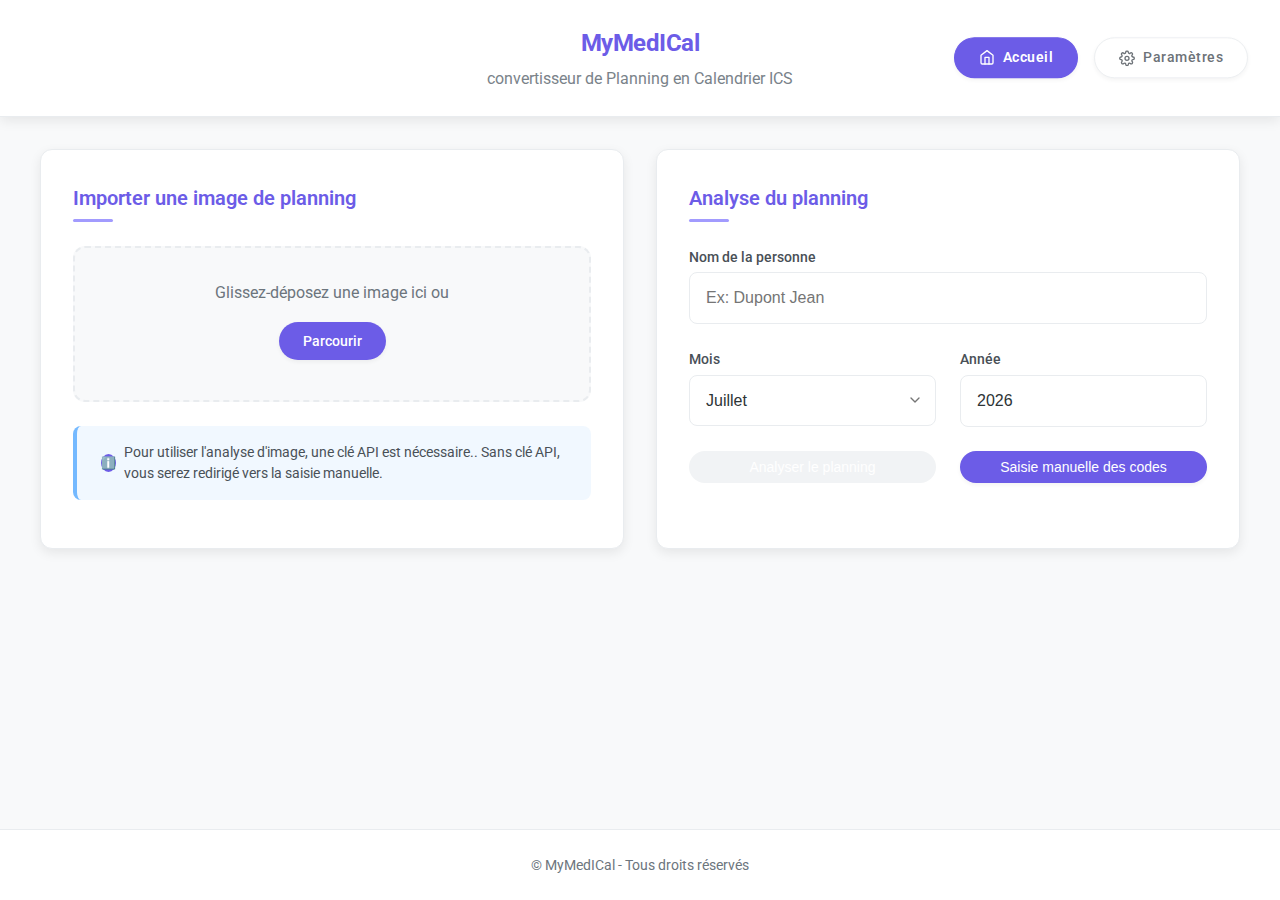
==== commit 5988e9a7: "Version 2 MAJ design" ====
--- a/index.html
+++ b/index.html
@@ -6,6 +6,7 @@
     <meta name="theme-color" content="#4285f4">
     <title>MyMedICal - Analyseur de Planning</title>
     <link rel="stylesheet" href="css/styles.css">
+    <link rel="stylesheet" href="css/modern-styles.css">
     <link rel="manifest" href="manifest.json">
     <link rel="icon" type="image/png" href="images/icons/icon-72x72.png">
     <link rel="apple-touch-icon" href="images/icons/icon-192x192.png">
--- a/css/modern-styles.css
+++ b/css/modern-styles.css
@@ -0,0 +1,958 @@
+/* Variables globales */
+:root {
+    /* Palette de couleurs inspirée des designs Behance */
+    --primary-color: #6c5ce7;
+    --primary-light: #a29bfe;
+    --primary-dark: #5641e5;
+    --secondary-color: #00cec9;
+    --secondary-light: #81ecec;
+    --secondary-dark: #00b5b1;
+    --accent-color: #fd79a8;
+    --accent-light: #fab1c9;
+    --accent-dark: #e84393;
+    --success-color: #00b894;
+    --warning-color: #fdcb6e;
+    --danger-color: #ff7675;
+    --info-color: #74b9ff;
+    
+    /* Nuances de gris */
+    --light-gray: #f8f9fa;
+    --medium-gray: #e9ecef;
+    --dark-gray: #6c757d;
+    --darker-gray: #495057;
+    --text-color: #2d3436;
+    --white: #ffffff;
+    
+    /* Ombres et effets */
+    --shadow-sm: 0 2px 4px rgba(0, 0, 0, 0.05);
+    --shadow: 0 4px 12px rgba(0, 0, 0, 0.08);
+    --shadow-lg: 0 8px 24px rgba(0, 0, 0, 0.12);
+    --border-radius-sm: 8px;
+    --border-radius: 12px;
+    --border-radius-lg: 16px;
+    --transition: all 0.3s ease;
+    
+    /* Typographie */
+    --font-family: 'Inter', 'Roboto', sans-serif;
+    --font-size-xs: 0.75rem;
+    --font-size-sm: 0.875rem;
+    --font-size-md: 1rem;
+    --font-size-lg: 1.125rem;
+    --font-size-xl: 1.25rem;
+    --font-size-2xl: 1.5rem;
+    --font-size-3xl: 1.875rem;
+    --font-size-4xl: 2.25rem;
+    
+    /* Espacement */
+    --spacing-xs: 0.25rem;
+    --spacing-sm: 0.5rem;
+    --spacing-md: 1rem;
+    --spacing-lg: 1.5rem;
+    --spacing-xl: 2rem;
+    --spacing-2xl: 3rem;
+}
+
+/* Reset et base */
+* {
+    margin: 0;
+    padding: 0;
+    box-sizing: border-box;
+}
+
+body {
+    font-family: var(--font-family);
+    line-height: 1.6;
+    color: var(--text-color);
+    background-color: var(--light-gray);
+    min-height: 100vh;
+    display: flex;
+    flex-direction: column;
+}
+
+/* En-tête */
+header {
+    background-color: var(--white);
+    color: var(--text-color);
+    padding: var(--spacing-lg) var(--spacing-xl);
+    box-shadow: var(--shadow);
+    position: relative;
+    border-bottom: 1px solid var(--medium-gray);
+}
+
+header h1 {
+    font-size: var(--font-size-2xl);
+    font-weight: 700;
+    margin-bottom: var(--spacing-xs);
+    color: var(--primary-color);
+    letter-spacing: -0.5px;
+}
+
+header p {
+    font-size: var(--font-size-md);
+    color: var(--dark-gray);
+    font-weight: 400;
+}
+
+/* Navigation en haut à droite */
+.top-nav {
+    position: absolute;
+    top: 50%;
+    right: var(--spacing-xl);
+    transform: translateY(-50%);
+    display: flex;
+    gap: var(--spacing-md);
+}
+
+@media (max-width: 768px) {
+    .top-nav {
+        position: relative;
+        top: auto;
+        right: auto;
+        transform: none;
+        margin-top: var(--spacing-md);
+        justify-content: center;
+    }
+}
+
+.nav-link {
+    color: var(--darker-gray);
+    text-decoration: none;
+    padding: var(--spacing-sm) var(--spacing-lg);
+    border-radius: 50px;
+    background-color: var(--white);
+    transition: var(--transition);
+    font-size: var(--font-size-sm);
+    font-weight: 500;
+    display: flex;
+    align-items: center;
+    justify-content: center;
+    box-shadow: var(--shadow-sm);
+    border: 1px solid var(--medium-gray);
+}
+
+.nav-icon {
+    margin-right: var(--spacing-sm);
+    stroke-width: 2;
+}
+
+.nav-link:hover {
+    background-color: var(--primary-light);
+    color: var(--white);
+    transform: translateY(-2px);
+    box-shadow: var(--shadow);
+}
+
+.nav-link.active {
+    background-color: var(--primary-color);
+    color: var(--white);
+    font-weight: 600;
+    border-color: var(--primary-color);
+}
+
+/* Contenu principal */
+main {
+    flex: 1;
+    padding: var(--spacing-xl) var(--spacing-md);
+}
+
+.container {
+    max-width: 1200px;
+    margin: 0 auto;
+    display: grid;
+    grid-template-columns: 1fr;
+    gap: var(--spacing-xl);
+    
+}
+
+@media (min-width: 768px) {
+    .container {
+        grid-template-columns: repeat(2, 1fr); 
+    }
+    
+    .results-section {
+        grid-column: span 2;
+    }
+}
+
+/* Conteneur spécifique pour la page des paramètres */
+.settings-wide-container {
+    max-width: 1200px;
+    width: 95%;
+    margin: 0 auto;
+    display: grid;
+    grid-template-columns: 1fr;
+    gap: var(--spacing-xl);
+    margin-bottom: 25px;
+}
+
+@media (min-width: 768px) {
+    .settings-wide-container {
+        grid-template-columns: repeat(2, 1fr);
+    }
+    
+    .settings-wide-container .settings-full-width {
+        grid-column: span 2;
+    }
+}
+
+/* Cartes */
+.card {
+    background-color: var(--white);
+    border-radius: var(--border-radius);
+    box-shadow: var(--shadow);
+    padding: var(--spacing-xl);
+    transition: var(--transition);
+    border: 1px solid var(--medium-gray);
+    overflow: hidden;
+}
+
+.card:hover {
+    box-shadow: var(--shadow-lg);
+    transform: translateY(-2px);
+}
+
+.card h2 {
+    color: var(--primary-color);
+    margin-bottom: var(--spacing-lg);
+    font-size: var(--font-size-xl);
+    font-weight: 600;
+    position: relative;
+    padding-bottom: var(--spacing-sm);
+}
+
+.card h2::after {
+    content: '';
+    position: absolute;
+    bottom: 0;
+    left: 0;
+    width: 40px;
+    height: 3px;
+    background-color: var(--primary-light);
+    border-radius: 3px;
+}
+
+.card-header {
+    margin-bottom: var(--spacing-lg);
+}
+
+.card-header p {
+    color: var(--dark-gray);
+    font-size: var(--font-size-sm);
+}
+
+/* Zone de dépôt */
+.drop-area {
+    border: 2px dashed var(--medium-gray);
+    border-radius: var(--border-radius);
+    padding: var(--spacing-xl);
+    text-align: center;
+    transition: var(--transition);
+    margin-bottom: var(--spacing-lg);
+    cursor: pointer;
+    background-color: var(--light-gray);
+}
+
+.drop-area:hover, .drop-area.active {
+    border-color: var(--primary-color);
+    background-color: rgba(108, 92, 231, 0.05);
+}
+
+.drop-area p {
+    margin-bottom: var(--spacing-md);
+    color: var(--dark-gray);
+    font-size: var(--font-size-md);
+}
+
+/* Boutons */
+.button {
+    display: inline-flex;
+    align-items: center;
+    justify-content: center;
+    padding: var(--spacing-sm) var(--spacing-lg);
+    border-radius: 50px;
+    font-weight: 500;
+    font-size: var(--font-size-sm);
+    cursor: pointer;
+    transition: var(--transition);
+    text-decoration: none;
+    border: none;
+    box-shadow: var(--shadow-sm);
+}
+
+.button-primary {
+    background-color: var(--primary-color);
+    color: var(--white);
+}
+
+.button-primary:hover {
+    background-color: var(--primary-dark);
+    transform: translateY(-2px);
+    box-shadow: var(--shadow);
+}
+
+.button-secondary {
+    background-color: var(--white);
+    color: var(--darker-gray);
+    border: 1px solid var(--medium-gray);
+}
+
+.button-secondary:hover {
+    background-color: var(--light-gray);
+    transform: translateY(-2px);
+    box-shadow: var(--shadow);
+}
+
+.button:disabled {
+    opacity: 0.6;
+    cursor: not-allowed;
+    transform: none !important;
+    box-shadow: none !important;
+}
+
+.button-group {
+    display: flex;
+    gap: var(--spacing-md);
+    margin-top: var(--spacing-lg);
+    flex-wrap: wrap;
+}
+
+/* Aperçu de l'image */
+.preview-container {
+    margin-top: var(--spacing-lg);
+    text-align: center;
+    position: relative;
+    max-width: 100%;
+    overflow: hidden;
+    border-radius: var(--border-radius);
+    box-shadow: var(--shadow);
+    background-color: var(--white);
+}
+
+#filePreview {
+    max-width: 100%;
+    max-height: 60vh;
+    object-fit: contain;
+    display: block;
+    margin: 0 auto;
+    border-radius: var(--border-radius);
+}
+
+#removeImage {
+    position: absolute;
+    top: var(--spacing-md);
+    right: var(--spacing-md);
+    background-color: rgba(255, 255, 255, 0.8);
+    border-radius: 50%;
+    width: 36px;
+    height: 36px;
+    display: flex;
+    align-items: center;
+    justify-content: center;
+    cursor: pointer;
+    transition: var(--transition);
+    border: none;
+    box-shadow: var(--shadow-sm);
+}
+
+#removeImage:hover {
+    background-color: rgba(255, 255, 255, 1);
+    transform: scale(1.05);
+    box-shadow: var(--shadow);
+}
+
+/* Formulaires */
+.form-group {
+    margin-bottom: var(--spacing-lg);
+}
+
+.form-group label {
+    display: block;
+    margin-bottom: var(--spacing-xs);
+    font-weight: 500;
+    color: var(--darker-gray);
+    font-size: var(--font-size-sm);
+}
+
+.form-group input[type="text"],
+.form-group input[type="number"],
+.form-group input[type="password"],
+.form-group select,
+.form-group textarea {
+    width: 100%;
+    padding: var(--spacing-md);
+    border: 1px solid var(--medium-gray);
+    border-radius: var(--border-radius-sm);
+    font-size: var(--font-size-md);
+    transition: var(--transition);
+    background-color: var(--white);
+    color: var(--text-color);
+}
+
+.form-group input:focus,
+.form-group select:focus,
+.form-group textarea:focus {
+    outline: none;
+    border-color: var(--primary-color);
+    box-shadow: 0 0 0 3px rgba(108, 92, 231, 0.2);
+}
+
+.form-group small {
+    display: block;
+    margin-top: var(--spacing-xs);
+    color: var(--dark-gray);
+    font-size: var(--font-size-xs);
+}
+
+.form-row {
+    display: flex;
+    gap: var(--spacing-lg);
+    margin-bottom: var(--spacing-lg);
+}
+
+@media (max-width: 576px) {
+    .form-row {
+        flex-direction: column;
+        gap: var(--spacing-md);
+    }
+}
+
+/* Checkbox et toggle switch */
+.checkbox-label {
+    display: flex;
+    align-items: center;
+    cursor: pointer;
+    user-select: none;
+}
+
+.toggle-switch {
+    position: absolute;
+    opacity: 0;
+    width: 0;
+    height: 0;
+}
+
+.toggle-slider {
+    position: relative;
+    display: inline-block;
+    width: 50px;
+    height: 26px;
+    background-color: var(--medium-gray);
+    border-radius: 13px;
+    margin-right: var(--spacing-md);
+    transition: var(--transition);
+}
+
+.toggle-slider:before {
+    content: "";
+    position: absolute;
+    height: 20px;
+    width: 20px;
+    left: 3px;
+    bottom: 3px;
+    background-color: var(--white);
+    border-radius: 50%;
+    transition: var(--transition);
+}
+
+.toggle-switch:checked + .toggle-slider {
+    background-color: var(--primary-color);
+}
+
+.toggle-switch:checked + .toggle-slider:before {
+    transform: translateX(24px);
+}
+
+/* Résultats et tableau */
+.results-header {
+    display: flex;
+    justify-content: space-between;
+    align-items: center;
+    margin-bottom: var(--spacing-lg);
+}
+
+.results-header h3 {
+    font-size: var(--font-size-lg);
+    color: var(--text-color);
+    font-weight: 600;
+}
+
+.calendar-container {
+    margin-bottom: var(--spacing-xl);
+    overflow-x: auto;
+}
+
+.table-container {
+    overflow-x: auto;
+    margin-bottom: var(--spacing-xl);
+    border-radius: var(--border-radius);
+    box-shadow: var(--shadow);
+}
+
+.results-table {
+    width: 100%;
+    border-collapse: collapse;
+    border-radius: var(--border-radius);
+    overflow: hidden;
+}
+
+.results-table th,
+.results-table td {
+    padding: var(--spacing-md);
+    text-align: left;
+    border-bottom: 1px solid var(--medium-gray);
+}
+
+.results-table th {
+    background-color: var(--primary-color);
+    color: var(--white);
+    font-weight: 500;
+    text-transform: uppercase;
+    font-size: var(--font-size-xs);
+    letter-spacing: 0.5px;
+}
+
+.results-table tr:last-child td {
+    border-bottom: none;
+}
+
+.results-table tr:nth-child(even) {
+    background-color: var(--light-gray);
+}
+
+.results-table tr:hover {
+    background-color: rgba(108, 92, 231, 0.05);
+}
+
+/* Calendrier */
+.calendar {
+    width: 100%;
+    border-collapse: collapse;
+    border-radius: var(--border-radius);
+    overflow: hidden;
+    box-shadow: var(--shadow);
+}
+
+.calendar th,
+.calendar td {
+    padding: var(--spacing-md);
+    text-align: center;
+    border: 1px solid var(--medium-gray);
+}
+
+.calendar th {
+    background-color: var(--primary-color);
+    color: var(--white);
+    font-weight: 500;
+    text-transform: uppercase;
+    font-size: var(--font-size-xs);
+    letter-spacing: 0.5px;
+}
+
+.calendar .day-number {
+    font-weight: 600;
+    font-size: var(--font-size-sm);
+    margin-bottom: var(--spacing-xs);
+}
+
+.calendar .day-code {
+    font-weight: 500;
+    padding: var(--spacing-xs) var(--spacing-sm);
+    border-radius: var(--border-radius-sm);
+    display: inline-block;
+    font-size: var(--font-size-xs);
+}
+
+.calendar .weekend {
+    background-color: var(--light-gray);
+}
+
+.calendar .today {
+    background-color: rgba(108, 92, 231, 0.1);
+    font-weight: 700;
+}
+
+.calendar .empty-day {
+    background-color: var(--light-gray);
+}
+
+/* Gestion des codes */
+.code-manager {
+    display: grid;
+    grid-template-columns: 1fr;
+    gap: var(--spacing-lg);
+}
+
+@media (min-width: 768px) {
+    .code-manager {
+        grid-template-columns: 1fr 2fr;
+    }
+}
+
+.code-list-container {
+    border-right: 1px solid var(--medium-gray);
+    padding-right: var(--spacing-lg);
+}
+
+@media (max-width: 767px) {
+    .code-list-container {
+        border-right: none;
+        border-bottom: 1px solid var(--medium-gray);
+        padding-right: 0;
+        padding-bottom: var(--spacing-lg);
+        margin-bottom: var(--spacing-lg);
+    }
+}
+
+.search-bar {
+    display: flex;
+    gap: var(--spacing-sm);
+    margin-bottom: var(--spacing-lg);
+}
+
+.search-bar input {
+    flex: 1;
+    padding: var(--spacing-sm) var(--spacing-md);
+    border: 1px solid var(--medium-gray);
+    border-radius: var(--border-radius-sm);
+    font-size: var(--font-size-sm);
+}
+
+.code-list {
+    max-height: 400px;
+    overflow-y: auto;
+    padding-right: var(--spacing-sm);
+}
+
+.code-item {
+    display: flex;
+    align-items: center;
+    padding: var(--spacing-sm) var(--spacing-md);
+    border-radius: var(--border-radius-sm);
+    margin-bottom: var(--spacing-sm);
+    cursor: pointer;
+    transition: var(--transition);
+    background-color: var(--light-gray);
+    border-left: 3px solid transparent;
+}
+
+.code-item:hover {
+    background-color: var(--medium-gray);
+}
+
+.code-item.active {
+    background-color: rgba(108, 92, 231, 0.1);
+    border-left-color: var(--primary-color);
+}
+
+.code-item.active .code-name {
+    color: var(--primary-color);
+    font-weight: 600;
+}
+
+.code-name {
+    font-weight: 500;
+    margin-right: var(--spacing-sm);
+}
+
+.code-description {
+    font-size: var(--font-size-xs);
+    color: var(--dark-gray);
+    flex: 1;
+    white-space: nowrap;
+    overflow: hidden;
+    text-overflow: ellipsis;
+}
+
+.code-hours {
+    margin-left: auto;
+    font-size: var(--font-size-xs);
+    color: var(--dark-gray);
+}
+
+.code-editor {
+    padding: var(--spacing-lg);
+    background-color: var(--light-gray);
+    border-radius: var(--border-radius);
+}
+
+.code-editor h3 {
+    margin-bottom: var(--spacing-lg);
+    color: var(--text-color);
+    font-size: var(--font-size-lg);
+    font-weight: 600;
+}
+
+.form-actions {
+    display: flex;
+    gap: var(--spacing-md);
+    align-items: center;
+}
+
+.delete-btn-cross {
+    margin-left: auto;
+    background-color: var(--danger-color);
+    color: var(--white);
+    border: none;
+    border-radius: var(--border-radius-sm);
+    padding: var(--spacing-sm) var(--spacing-md);
+    cursor: pointer;
+    transition: var(--transition);
+    display: flex;
+    align-items: center;
+    font-size: var(--font-size-sm);
+}
+
+.delete-btn-cross:hover {
+    background-color: #e74c3c;
+}
+
+/* Notifications toast */
+.toast {
+    position: fixed;
+    bottom: var(--spacing-xl);
+    left: 50%;
+    transform: translateX(-50%);
+    background-color: var(--white);
+    color: var(--text-color);
+    padding: var(--spacing-md) var(--spacing-xl);
+    border-radius: var(--border-radius);
+    box-shadow: var(--shadow-lg);
+    z-index: 1000;
+    max-width: 90%;
+    animation: slideUp 0.3s ease;
+    border-left: 4px solid var(--primary-color);
+}
+
+@keyframes slideUp {
+    from {
+        opacity: 0;
+        transform: translate(-50%, 20px);
+    }
+    to {
+        opacity: 1;
+        transform: translate(-50%, 0);
+    }
+}
+
+/* Messages d'information */
+.api-info-message {
+    background-color: rgba(116, 185, 255, 0.1);
+    border-left: 4px solid var(--info-color);
+    padding: var(--spacing-md);
+    margin: var(--spacing-md) 0;
+    border-radius: var(--border-radius-sm);
+}
+
+.api-info-message p {
+    color: var(--darker-gray);
+    font-size: var(--font-size-sm);
+    display: flex;
+    align-items: center;
+}
+
+.info-icon {
+    margin-right: var(--spacing-sm);
+    color: var(--info-color);
+}
+
+/* OCR Result Section */
+.ocr-result-section {
+    margin-bottom: var(--spacing-xl);
+}
+
+.card-section {
+    background-color: var(--white);
+    border-radius: var(--border-radius);
+    padding: var(--spacing-lg);
+    margin-bottom: var(--spacing-lg);
+    box-shadow: var(--shadow-sm);
+}
+
+.card-section h3 {
+    margin-bottom: var(--spacing-md);
+    color: var(--text-color);
+    font-size: var(--font-size-lg);
+    font-weight: 600;
+}
+
+.ocr-warning {
+    color: var(--warning-color);
+    font-size: var(--font-size-sm);
+    margin-bottom: var(--spacing-md);
+    padding: var(--spacing-sm) var(--spacing-md);
+    background-color: rgba(253, 203, 110, 0.1);
+    border-left: 3px solid var(--warning-color);
+    border-radius: var(--border-radius-sm);
+}
+
+.ocr-result-container {
+    margin-bottom: var(--spacing-lg);
+}
+
+.ocr-result-text {
+    width: 100%;
+    min-height: 150px;
+    padding: var(--spacing-md);
+    border: 1px solid var(--medium-gray);
+    border-radius: var(--border-radius-sm);
+    font-family: monospace;
+    font-size: var(--font-size-sm);
+    background-color: var(--light-gray);
+    margin-bottom: var(--spacing-md);
+    resize: vertical;
+}
+
+/* Personnes */
+.person-name-item {
+    background-color: var(--light-gray);
+    border: 1px solid var(--medium-gray);
+    border-radius: var(--border-radius-sm);
+    padding: var(--spacing-sm) var(--spacing-md);
+    margin-bottom: var(--spacing-sm);
+    cursor: pointer;
+    transition: var(--transition);
+}
+
+.person-name-item:hover {
+    background-color: rgba(108, 92, 231, 0.1);
+    border-color: var(--primary-color);
+}
+
+.person-name-item.selected {
+    background-color: var(--primary-light);
+    color: var(--white);
+    border-color: var(--primary-color);
+}
+
+/* Saisie manuelle */
+.manual-entry-form {
+    background-color: var(--white);
+    border-radius: var(--border-radius);
+    padding: var(--spacing-lg);
+    margin-bottom: var(--spacing-lg);
+    box-shadow: var(--shadow-sm);
+}
+
+.manual-entry-form h3 {
+    margin-bottom: var(--spacing-md);
+    color: var(--text-color);
+    font-size: var(--font-size-lg);
+    font-weight: 600;
+}
+
+.manual-entry-form .form-row {
+    align-items: flex-end;
+}
+
+.manual-entry-form button {
+    margin-right: var(--spacing-sm);
+    margin-bottom: var(--spacing-sm);
+}
+
+/* Footer */
+footer {
+    background-color: var(--white);
+    color: var(--dark-gray);
+    text-align: center;
+    padding: var(--spacing-lg);
+    margin-top: auto;
+    font-size: var(--font-size-sm);
+    border-top: 1px solid var(--medium-gray);
+}
+
+/* Animations */
+@keyframes fadeIn {
+    from {
+        opacity: 0;
+    }
+    to {
+        opacity: 1;
+    }
+}
+
+@keyframes slideInUp {
+    from {
+        transform: translateY(20px);
+        opacity: 0;
+    }
+    to {
+        transform: translateY(0);
+        opacity: 1;
+    }
+}
+
+.fade-in {
+    animation: fadeIn 0.3s ease;
+}
+
+.slide-in-up {
+    animation: slideInUp 0.4s ease;
+}
+
+/* Indicateur d'exportation */
+.export-indicator {
+    display: flex;
+    align-items: center;
+    justify-content: center;
+    margin-left: var(--spacing-sm);
+    font-size: var(--font-size-xs);
+    min-width: 24px;
+    width: 24px;
+    height: 24px;
+    border-radius: 50%;
+    color: var(--white);
+    transition: var(--transition);
+}
+
+.exportable {
+    background-color: var(--success-color);
+}
+
+.not-exportable {
+    background-color: var(--danger-color);
+}
+
+/* Responsive */
+@media (max-width: 576px) {
+    header {
+        padding: var(--spacing-md);
+        text-align: center;
+    }
+    
+    .top-nav {
+        right: var(--spacing-md);
+    }
+    
+    .card {
+        padding: var(--spacing-md);
+    }
+    
+    .button-group {
+        flex-direction: column;
+    }
+    
+    .button {
+        width: 100%;
+    }
+}
+
+/* Ajout pour les cellules du calendrier avec hachures */
+.striped-cell {
+    background-image: repeating-linear-gradient(
+        45deg,
+        rgba(255, 118, 117, 0.1),
+        rgba(255, 118, 117, 0.1) 10px,
+        rgba(255, 118, 117, 0.2) 10px,
+        rgba(255, 118, 117, 0.2) 20px
+    );
+}
+
+/* Style pour la case à cocher dans les cellules du calendrier */
+.export-override-checkbox {
+    margin-top: var(--spacing-xs);
+    transform: scale(1.2);
+    cursor: pointer;
+}
+
+/* Polices */
+@import url('https://fonts.googleapis.com/css2?family=Inter:wght@300;400;500;600;700&display=swap');
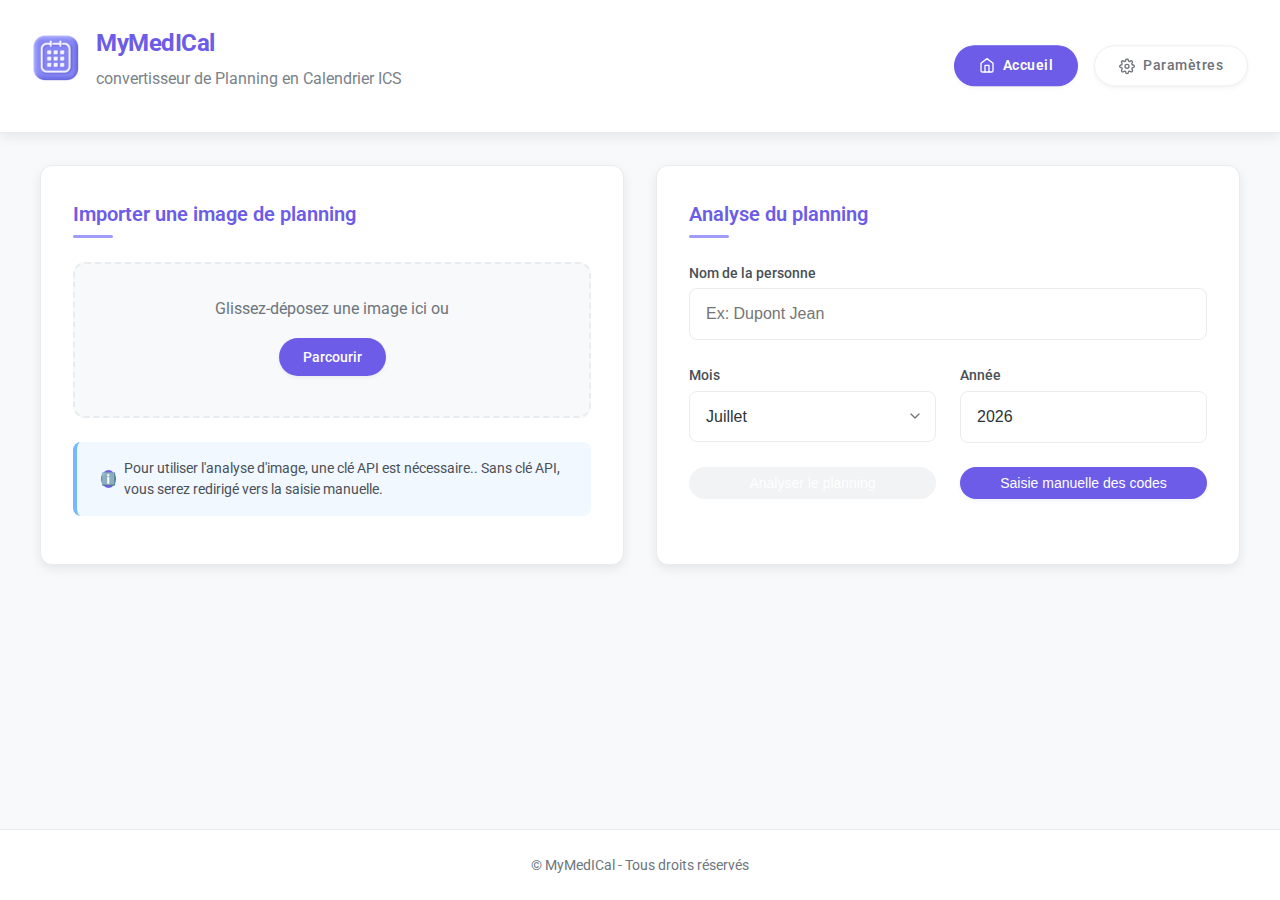
==== commit c9d34a1d: "V2 avec nouveau logo" ====
--- a/index.html
+++ b/index.html
@@ -17,8 +17,13 @@
 </head>
 <body>
     <header>
-        <h1>MyMedICal</h1>
-        <p>convertisseur de Planning en Calendrier ICS</p>
+        <div class="header-logo">
+            <img src="images/icons/icon-72x72.png" alt="MyMedICal Logo" class="header-icon">
+            <div class="header-title">
+                <h1>MyMedICal</h1>
+                <p>convertisseur de Planning en Calendrier ICS</p>
+            </div>
+        </div>
         <nav class="top-nav">
             <a href="index.html" class="nav-link active">
                 <svg xmlns="http://www.w3.org/2000/svg" width="16" height="16" viewBox="0 0 24 24" fill="none" stroke="currentColor" stroke-width="2" stroke-linecap="round" stroke-linejoin="round" class="nav-icon"><path d="M3 9l9-7 9 7v11a2 2 0 0 1-2 2H5a2 2 0 0 1-2-2z"></path><polyline points="9 22 9 12 15 12 15 22"></polyline></svg>
@@ -133,7 +138,7 @@
                     </div>
                     
                     <div class="export-buttons" id="exportButtons">
-                        <button id="exportIcsButton" class="button" onclick="downloadICSFile()">Exporter en ICS</button>
+                        <button id="exportIcsButton" class="button" onclick="exportToICS()">Exporter en ICS</button>
                     </div>
                 </div>
             </div>
--- a/css/styles.css
+++ b/css/styles.css
@@ -1297,8 +1297,8 @@
     position: absolute;
     top: 2px;
     left: 2px;
-    width: 16px;
-    height: 16px;
+   /* width: 16px;
+    height: 16px; */
     background: #fff;
     border-radius: 50%;
     transition: 0.3s;
--- a/css/modern-styles.css
+++ b/css/modern-styles.css
@@ -618,7 +618,7 @@
 }
 
 .code-list {
-    max-height: 400px;
+    max-height: 600px;
     overflow-y: auto;
     padding-right: var(--spacing-sm);
 }
@@ -626,47 +626,65 @@
 .code-item {
     display: flex;
     align-items: center;
-    padding: var(--spacing-sm) var(--spacing-md);
-    border-radius: var(--border-radius-sm);
-    margin-bottom: var(--spacing-sm);
+    padding: var(--spacing-md);
+    border-bottom: 1px solid var(--medium-gray);
     cursor: pointer;
     transition: var(--transition);
+}
+
+.code-item:hover {
     background-color: var(--light-gray);
-    border-left: 3px solid transparent;
-}
-
-.code-item:hover {
-    background-color: var(--medium-gray);
 }
 
 .code-item.active {
-    background-color: rgba(108, 92, 231, 0.1);
-    border-left-color: var(--primary-color);
-}
-
-.code-item.active .code-name {
-    color: var(--primary-color);
-    font-weight: 600;
-}
-
-.code-name {
-    font-weight: 500;
+    background-color: var(--primary-light);
+    color: var(--white);
+}
+
+.code-text {
+    flex: 1;
+    margin-right: var(--spacing-md);
+}
+
+.code-hours {
+    font-size: var(--font-size-sm);
+    color: var(--dark-gray);
+}
+
+.code-item.active .code-hours {
+    color: var(--white);
+}
+
+.color-indicator {
+    width: 20px;
+    height: 20px;
+    border-radius: 50%;
     margin-right: var(--spacing-sm);
-}
-
-.code-description {
-    font-size: var(--font-size-xs);
-    color: var(--dark-gray);
-    flex: 1;
-    white-space: nowrap;
-    overflow: hidden;
-    text-overflow: ellipsis;
-}
-
-.code-hours {
-    margin-left: auto;
-    font-size: var(--font-size-xs);
-    color: var(--dark-gray);
+    display: inline-block;
+    border: 1px solid var(--medium-gray);
+    flex-shrink: 0;
+}
+
+.export-indicator {
+    width: 20px;
+    height: 20px;
+    border-radius: 50%;
+    margin-left: var(--spacing-sm);
+    display: inline-flex;
+    align-items: center;
+    justify-content: center;
+    font-size: 12px;
+    flex-shrink: 0;
+}
+
+.export-indicator.exportable {
+    background-color: var(--success-color);
+    color: white;
+}
+
+.export-indicator.non-exportable {
+    background-color: var(--danger-color);
+    color: white;
 }
 
 .code-editor {
@@ -956,3 +974,56 @@
 
 /* Polices */
 @import url('https://fonts.googleapis.com/css2?family=Inter:wght@300;400;500;600;700&display=swap');
+
+/* Styles pour la section d'importation/exportation */
+.import-export .form-group {
+    margin-bottom: var(--spacing-md);
+}
+
+.import-export .button,
+.import-export label.button {
+    display: block;
+    width: 100%;
+    text-align: center;
+    color: var(--white);
+    font-weight: 500;
+    padding: var(--spacing-md);
+    cursor: pointer;
+}
+
+.import-export small {
+    display: block;
+    margin-top: var(--spacing-xs);
+    color: var(--dark-gray);
+}
+
+/* Styles pour l'en-tête avec logo */
+.header-logo {
+    display: flex;
+    align-items: center;
+    margin-bottom: var(--spacing-md);
+}
+
+.header-icon {
+    width: 48px;
+    height: 48px;
+    margin-right: var(--spacing-md);
+    border-radius: 8px;
+}
+
+.header-title {
+    display: flex;
+    flex-direction: column;
+    align-items: flex-start;
+}
+
+.header-title h1 {
+    margin: 0;
+    margin-bottom: 4px;
+    text-align: left;
+}
+
+.header-title p {
+    margin: 0;
+    text-align: left;
+}
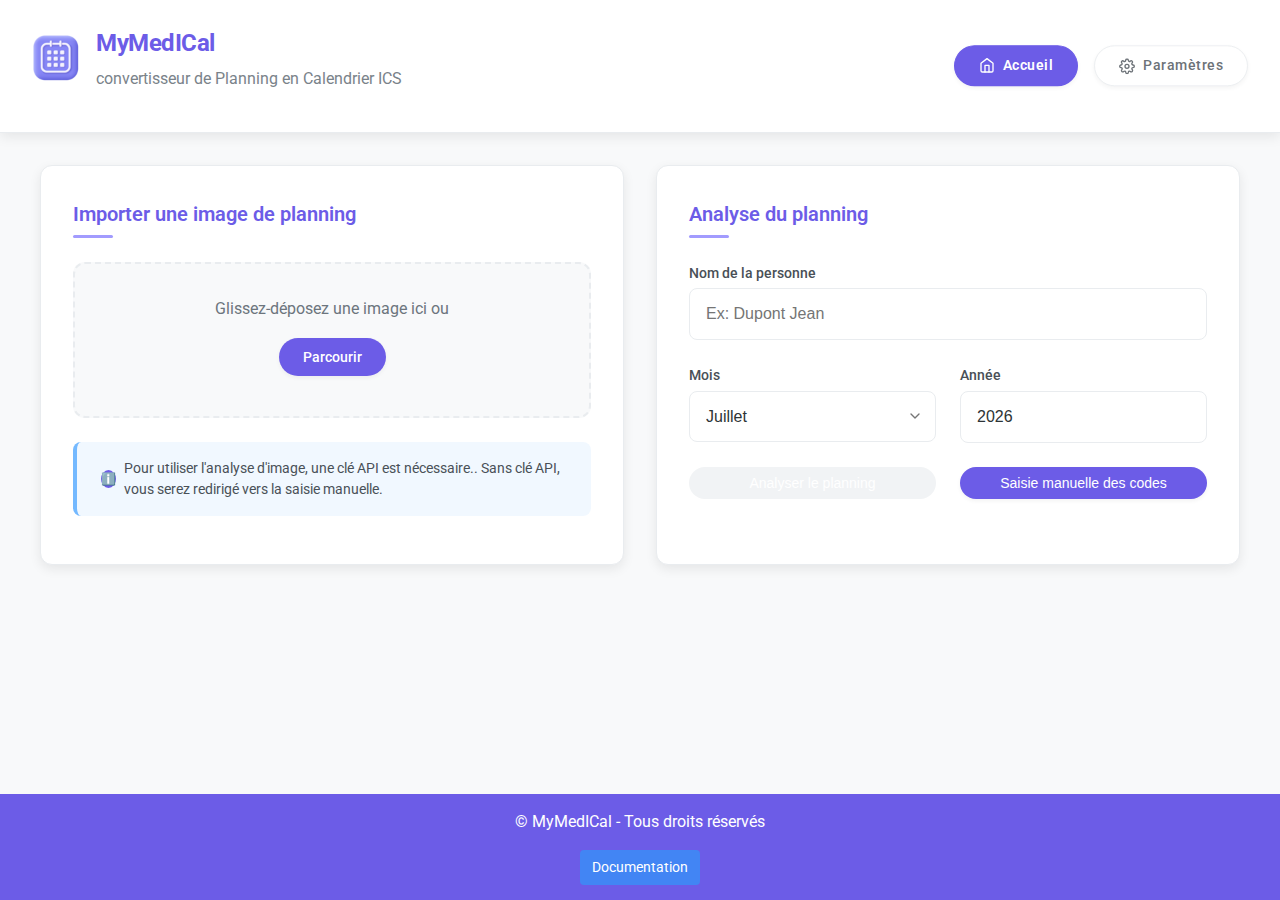
==== commit b6cd7bc7: "Ajout d'un bouton d'accès à la documentation dans le footer" ====
--- a/index.html
+++ b/index.html
@@ -5,6 +5,13 @@
     <meta name="viewport" content="width=device-width, initial-scale=1.0">
     <meta name="theme-color" content="#4285f4">
     <title>MyMedICal - Analyseur de Planning</title>
+    <!-- Google Tag Manager -->
+    <script>(function(w,d,s,l,i){w[l]=w[l]||[];w[l].push({'gtm.start':
+    new Date().getTime(),event:'gtm.js'});var f=d.getElementsByTagName(s)[0],
+    j=d.createElement(s),dl=l!='dataLayer'?'&l='+l:'';j.async=true;j.src=
+    'https://www.googletagmanager.com/gtm.js?id='+i+dl;f.parentNode.insertBefore(j,f);
+    })(window,document,'script','dataLayer','GTM-T9L8HWC9');</script>
+    <!-- End Google Tag Manager -->
     <link rel="stylesheet" href="css/styles.css">
     <link rel="stylesheet" href="css/modern-styles.css">
     <link rel="manifest" href="manifest.json">
@@ -16,6 +23,10 @@
     <link href="https://fonts.googleapis.com/css2?family=Roboto:wght@300;400;500;700&display=swap" rel="stylesheet">
 </head>
 <body>
+    <!-- Google Tag Manager (noscript) -->
+    <noscript><iframe src="https://www.googletagmanager.com/ns.html?id=GTM-T9L8HWC9"
+    height="0" width="0" style="display:none;visibility:hidden"></iframe></noscript>
+    <!-- End Google Tag Manager (noscript) -->
     <header>
         <div class="header-logo">
             <img src="images/icons/icon-72x72.png" alt="MyMedICal Logo" class="header-icon">
@@ -122,21 +133,6 @@
                         <!-- Le calendrier sera inséré ici -->
                     </div>
                     
-                    <div class="table-container">
-                        <table class="results-table">
-                            <thead>
-                                <tr>
-                                    <th>Jour</th>
-                                    <th>Code</th>
-                                    <th>Horaires</th>
-                                </tr>
-                            </thead>
-                            <tbody id="resultsTableBody">
-                                <!-- Les résultats seront insérés ici -->
-                            </tbody>
-                        </table>
-                    </div>
-                    
                     <div class="export-buttons" id="exportButtons">
                         <button id="exportIcsButton" class="button" onclick="exportToICS()">Exporter en ICS</button>
                     </div>
@@ -147,6 +143,9 @@
 
     <footer>
         <p>&copy; <span id="currentYear"></span> MyMedICal - Tous droits réservés</p>
+        <div class="footer-links">
+            <a href="https://pv-live.github.io/Calendrier/README.md" target="_blank" class="btn-small">Documentation</a>
+        </div>
     </footer>
 
     <!-- Toast pour les notifications -->
--- a/css/modern-styles.css
+++ b/css/modern-styles.css
@@ -869,13 +869,36 @@
 
 /* Footer */
 footer {
-    background-color: var(--white);
-    color: var(--dark-gray);
+    display: flex;
+    flex-direction: column;
+    align-items: center;
+    gap: 10px;
+    margin-top: 20px;
+    padding: 15px 0;
     text-align: center;
-    padding: var(--spacing-lg);
-    margin-top: auto;
-    font-size: var(--font-size-sm);
-    border-top: 1px solid var(--medium-gray);
+}
+
+.footer-links {
+    display: flex;
+    justify-content: center;
+    gap: 15px;
+    margin-top: 5px;
+}
+
+.btn-small {
+    display: inline-block;
+    padding: 6px 12px;
+    background-color: #4285f4;
+    color: white;
+    border-radius: 4px;
+    text-decoration: none;
+    font-size: 0.9rem;
+    transition: background-color 0.3s ease;
+}
+
+.btn-small:hover {
+    background-color: #3367d6;
+    text-decoration: none;
 }
 
 /* Animations */
